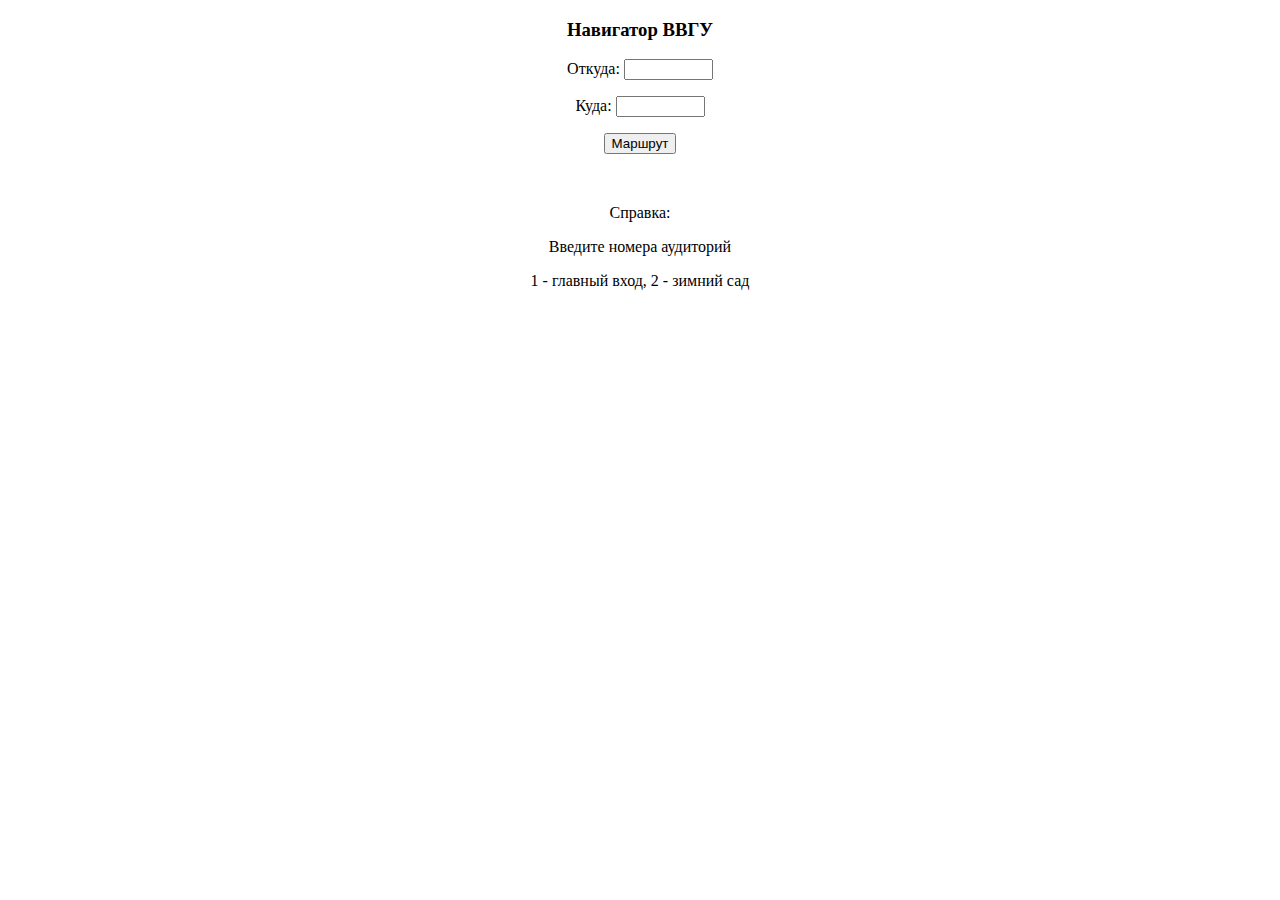
==== VVSU/index.html @ d14d4bb9 "Вывод маршрута словами" ====
<!DOCTYPE html>
<html>
<head>
  <title>Навигатор ВВГУ</title>
  <meta charset="utf-8" />
  <meta name="viewport" content="width=device-width, initial-scale=1">
  <script type="text/javascript" src="Plan_VVSU.js"></script>
  <script type="text/javascript" src="../read_plan.js"></script>
  <script type="text/javascript" src="../process_plan.js"></script>
  <script type="text/javascript" src="../find_route.js"></script>
</head>

<body>
  <center>

  <h3>Навигатор ВВГУ</h3>
  <form name="frm">
      <p>Откуда: <input type="text" size="8" name="from" /></p>
      <p>Куда: <input type="text" size="8" name="to" /></p>
      <p><input type="button" value="Маршрут" onClick="showRoute();" /></p>
  </form>

  <p>&nbsp;</p>
  <p>Справка:</p>
  <p>Введите номера аудиторий</p>
  <p>1 - главный вход, 2 - зимний сад</p>  

  <p>&nbsp;</p>
  <p id="route_text"></p>

  </center>

  <script type="text/javascript">
    function showRoute()
    {
        let from_point = frm.from.value;
        let to_point = frm.to.value;
        let route = findRoute(from_point, to_point);
        let route_str = route.join("<br/>");
        document.getElementById("route_text").innerHTML = route_str;
    }
  </script>
</body>
</html>
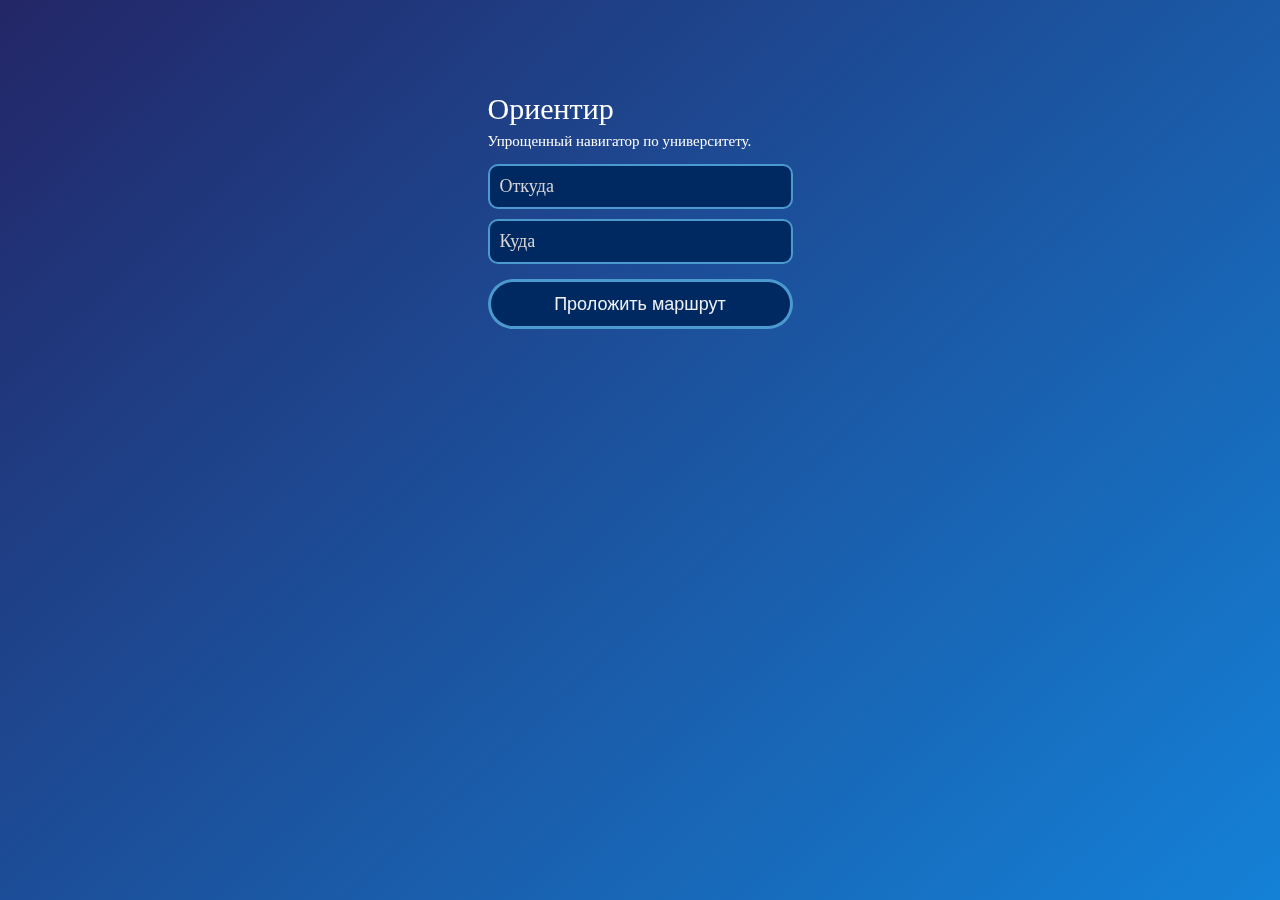
==== commit 66bee9d4: "some changes" ====
--- a/VVSU/index.html
+++ b/VVSU/index.html
@@ -1,44 +1,70 @@
 <!DOCTYPE html>
-<html>
+<html xmlns="http://www.w3.org/1999/html">
 <head>
-  <title>Навигатор ВВГУ</title>
+  <title>ВВГУ.Ориентир</title>
   <meta charset="utf-8" />
   <meta name="viewport" content="width=device-width, initial-scale=1">
+  <meta http-equiv="Content-type" content="text/html;charset=UTF-8" />
+
+  <link rel="stylesheet" href="nullstyle.css">
+  <link rel="stylesheet" href="styles.css">
+
   <script type="text/javascript" src="Plan_VVSU.js"></script>
   <script type="text/javascript" src="../read_plan.js"></script>
   <script type="text/javascript" src="../process_plan.js"></script>
   <script type="text/javascript" src="../find_route.js"></script>
+  <script type="text/javascript" src="show_route.js" defer></script>
 </head>
 
 <body>
-  <center>
+  <div class="background"> </div>
+  <div class="container">
+    <div class="header">
+      <div class="header__logo">
+        <img src="images/logo.svg" alt=""/>
+      </div>
+      <div class="header__title">Ориентир</div>
+      <div class="header__subtitle">Упрощенный навигатор по университету.</div>
+    </div>
+    <div class="form">
+      <form name="frm">
+        <input type="text" id="from" placeholder="Откуда" class="form__input"/>
+        <input type="text" id="to" placeholder="Куда" class="form__input"/>
+        <button type="button" id="button" onclick="showRoute();" class="form__button">Проложить маршрут</button>
+      </form>
+      <div id="output" class="output" hidden>
+        <div class="output__header">
+          <div class="output__line"></div>
+          <div class="output__title">Маршрут</div>
+          <div class="output__item-container">
+            <div id="out-from" class="output__item">ауд. 4407</div>
+            ->
+            <div id="out-to" class="output__item">ауд. 4305</div>
+          </div>
+        </div>
+        <div id="output-container"></div>
+      </div>
+<!--      <div id="route-text" hidden>123</div>-->
+      <div id="error-text" hidden></div>
+    </div>
+  </div>
+<!--  <center>-->
 
-  <h3>Навигатор ВВГУ</h3>
-  <form name="frm">
-      <p>Откуда: <input type="text" size="8" name="from" /></p>
-      <p>Куда: <input type="text" size="8" name="to" /></p>
-      <p><input type="button" value="Маршрут" onClick="showRoute();" /></p>
-  </form>
+<!--  <h3>ВВГУ.Ориентир</h3>-->
+<!--  <form name="frm">-->
+<!--      <p>Откуда: <input type="text" size="8" name="from" /></p>-->
+<!--      <p>Куда: <input type="text" size="8" name="to" /></p>-->
+<!--      <p><button type="button" class="new" onClick="showRoute();">Маршрут</button></p>-->
+<!--  </form>-->
 
-  <p>&nbsp;</p>
-  <p>Справка:</p>
-  <p>Введите номера аудиторий</p>
-  <p>1 - главный вход, 2 - зимний сад</p>  
+<!--  <p>&nbsp;</p>-->
+<!--  <p>Справка:</p>-->
+<!--  <p>Введите номера аудиторий</p>-->
+<!--  <p>1 - главный вход, 2 - зимний сад</p>  -->
 
-  <p>&nbsp;</p>
-  <p id="route_text"></p>
+<!--  <p>&nbsp;</p>-->
+<!--  <p id="route_text"></p>-->
 
-  </center>
-
-  <script type="text/javascript">
-    function showRoute()
-    {
-        let from_point = frm.from.value;
-        let to_point = frm.to.value;
-        let route = findRoute(from_point, to_point);
-        let route_str = route.join("<br/>");
-        document.getElementById("route_text").innerHTML = route_str;
-    }
-  </script>
+<!--  </center>-->
 </body>
 </html>
--- a/VVSU/nullstyle.css
+++ b/VVSU/nullstyle.css
@@ -0,0 +1,38 @@
+/*Обнуление*/
+*{
+    padding: 0;
+    margin: 0;
+    border: 0;
+}
+*,*:before,*:after{
+    -moz-box-sizing: border-box;
+    -webkit-box-sizing: border-box;
+    box-sizing: border-box;
+}
+:focus,:active{outline: none;}
+a:focus,a:active{outline: none;}
+
+nav,footer,header,aside{display: block;}
+
+html,body{
+    height: 100%;
+    width: 100%;
+    font-size: 100%;
+    line-height: 1;
+    font-size: 14px;
+    -ms-text-size-adjust: 100%;
+    -moz-text-size-adjust: 100%;
+    -webkit-text-size-adjust: 100%;
+}
+input,button,textarea{font-family:inherit;}
+
+input::-ms-clear{display: none;}
+button{cursor: pointer;}
+button::-moz-focus-inner {padding:0;border:0;}
+a, a:visited{text-decoration: none;}
+a:hover{text-decoration: none;}
+ul li{list-style: none;}
+img{vertical-align: top;}
+
+h1,h2,h3,h4,h5,h6{font-size:inherit;font-weight: 400;}
+/*--------------------*/--- a/VVSU/styles.css
+++ b/VVSU/styles.css
@@ -0,0 +1,196 @@
+
+
+html {
+    background-color: transparent;
+}
+
+body {
+    /*background-color: #435757;     */
+    background-color: transparent;
+}
+
+.background {
+    background: rgb(35,38,103);
+    background: -moz-linear-gradient(137deg, rgba(35,38,103,1) 0%, rgba(20,129,215,1) 100%);
+    background: -webkit-linear-gradient(137deg, rgba(35,38,103,1) 0%, rgba(20,129,215,1) 100%);
+    background: linear-gradient(137deg, rgba(35,38,103,1) 0%, rgba(20,129,215,1) 100%);
+    filter: progid:DXImageTransform.Microsoft.gradient(startColorstr="#232667",endColorstr="#1481d7",GradientType=1);
+    position: fixed;
+    z-index: -1;
+    width: 100vw;
+    height: 100vh;
+}
+
+.output {
+    margin: 5px 0 0 0;
+}
+
+.output__header {
+    margin: 0 0 5px 0;
+}
+
+.output__line {
+    margin: 0 25px 0 25px;
+    border-top: 2px rgba(97, 189, 241, 0.77) solid;
+    height: 0;
+}
+
+.output__title {
+    margin: 12px 0 4px 0;
+    font-size: 20px;
+    text-align: center;
+    color: white;
+}
+
+.output__item-container {
+    display: flex;
+    justify-content: center;
+    align-items: center;
+    color: white;
+}
+
+.output__item {
+    padding: 3px 7px;
+    min-height: 25px;
+    min-width: 40px;
+    border-radius: 5px;
+    border: 2px rgba(97, 189, 241, 0.77) solid;
+    color: white;
+    text-align: center;
+    display: flex;
+    justify-content: center;
+    align-items: center;
+    line-height: 1;
+    background: #002962;
+}
+
+.output__step {
+    padding: 5px 5px;
+    margin: 5px 0;
+    border: 2px rgba(97, 189, 241, 0.77) solid;
+    border-radius: 5px;
+    font-size: 20px;
+    color: white;
+}
+
+.container {
+    max-width: 315px;
+    margin: 0 auto;
+    padding: 0 0 5px 0;
+}
+
+.header {
+    margin: 0 auto;
+    padding: 0 5px 5px;
+}
+
+.header__logo {/*383x815*/
+    margin: 0 auto;
+    padding: 30px 0;
+    width: 70%;
+}
+
+.header__logo img {
+    object-fit: contain;
+    width: 100%;
+    /*height: 100%;!*Proportional???*!*/
+}
+
+.header__title {
+    margin: 20px 0 0 0;
+    font-size: 30px;
+    text-align: left;
+    color: white;
+    user-select: none;
+    -webkit-user-select: none;
+}
+
+.header__subtitle {
+    margin: 10px 0 0 0;
+    font-size: 15px;
+    text-align: left;
+    color: white;
+    user-select: none;
+    -webkit-user-select: none;
+}
+
+#route-text {
+    color: white;
+    font-size: 20px;
+}
+
+#error-text {
+    color: #ce0000;
+    font-size: 20px;
+    text-align: center;
+}
+
+.form {
+    margin: 0 auto 0px auto;
+    padding: 0 5px 15px 5px;
+    width: 100%;
+}
+
+.form form {
+    text-align: center;
+}
+
+/*Input*/
+.form__input {
+    margin: 10px 0 0 0;
+    width: 100%;
+    padding: 10px;
+    font-size: 18px;
+    outline:none;
+    background: #002962;
+    border-radius: 10px;
+    border: 2px solid rgba(97, 189, 241, 0.77);
+    color: rgb(255, 255, 255);
+}
+
+.form__input:hover {
+    border: 2px solid rgba(255, 116, 51, 0.87);
+}
+
+.form__input:focus {
+    border: 2px solid rgba(255, 116, 51, 0.87);
+}
+
+.form__input::placeholder {
+    color: #d9d4d4;
+    opacity: 1;
+}
+
+.form__input::-ms-input-placeholder { /* Edge 12 -18 */
+    color: #d9d4d4;
+}
+
+/*Button*/
+.form__button {
+    margin: 15px auto 5px auto;
+    padding: 2px 10px;
+
+    background: #002962;
+    border: 3px solid rgba(97, 189, 241, 0.77);
+    border-radius: 25px;
+    color: rgba(255, 255, 255, 0.93);
+    cursor: pointer;
+    display: inline-block;
+    font-family: "Amazon Ember",sans-serif;
+    font-size: 18px;
+    line-height: 1;
+    position: relative;
+    text-align: center;
+    text-decoration: none;
+    user-select: none;
+    -webkit-user-select: none;
+    touch-action: manipulation;
+    vertical-align: middle;
+    width: 100%;
+    min-height: 50px;
+}
+
+.form__button:hover {
+    border: 2px solid rgba(255, 116, 51, 0.87);
+    color: rgba(255, 116, 51, 0.87);
+}
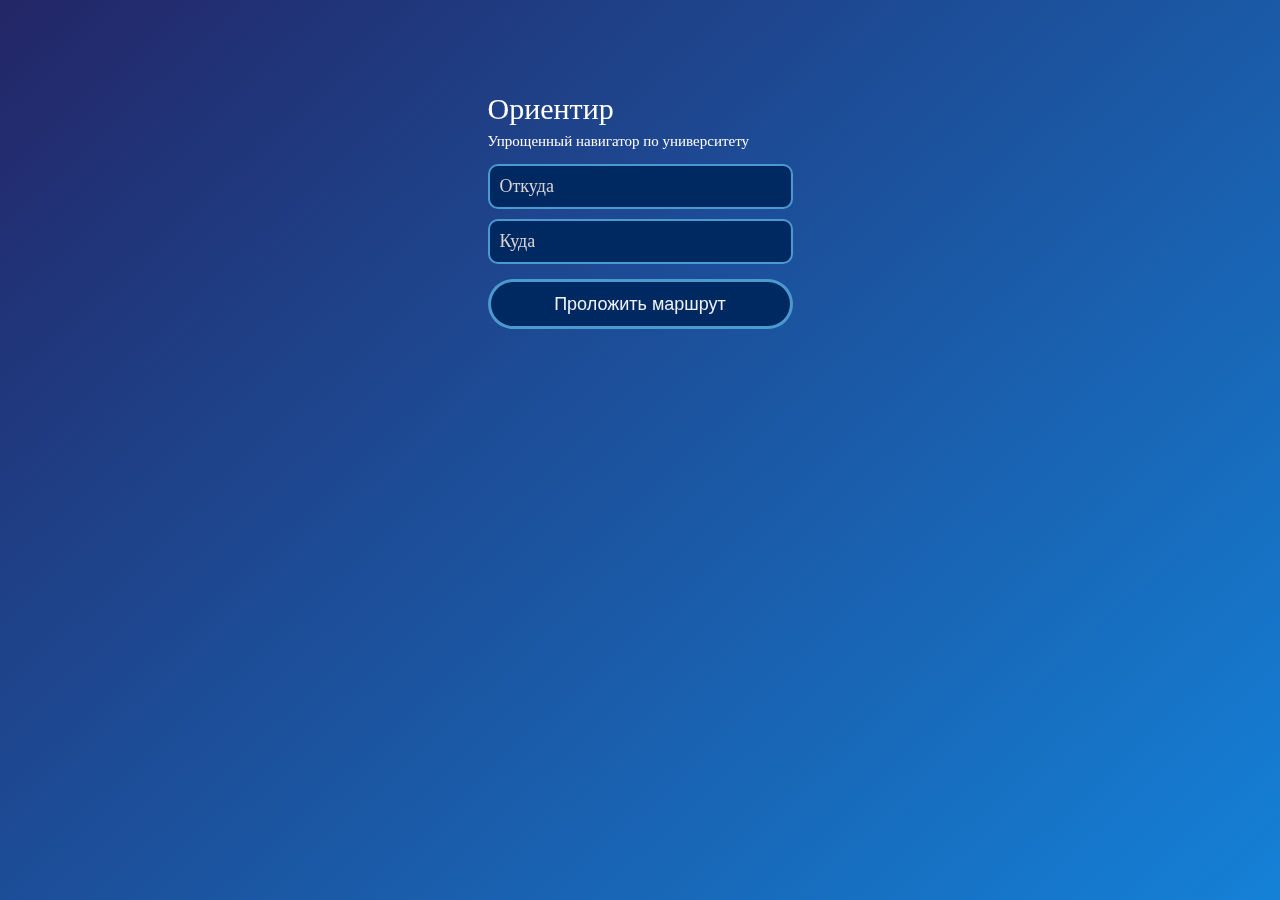
==== commit ca739cf9: "Оформление" ====
--- a/VVSU/index.html
+++ b/VVSU/index.html
@@ -24,7 +24,7 @@
         <img src="images/logo.svg" alt=""/>
       </div>
       <div class="header__title">Ориентир</div>
-      <div class="header__subtitle">Упрощенный навигатор по университету.</div>
+      <div class="header__subtitle">Упрощенный навигатор по университету</div>
     </div>
     <div class="form">
       <form name="frm">
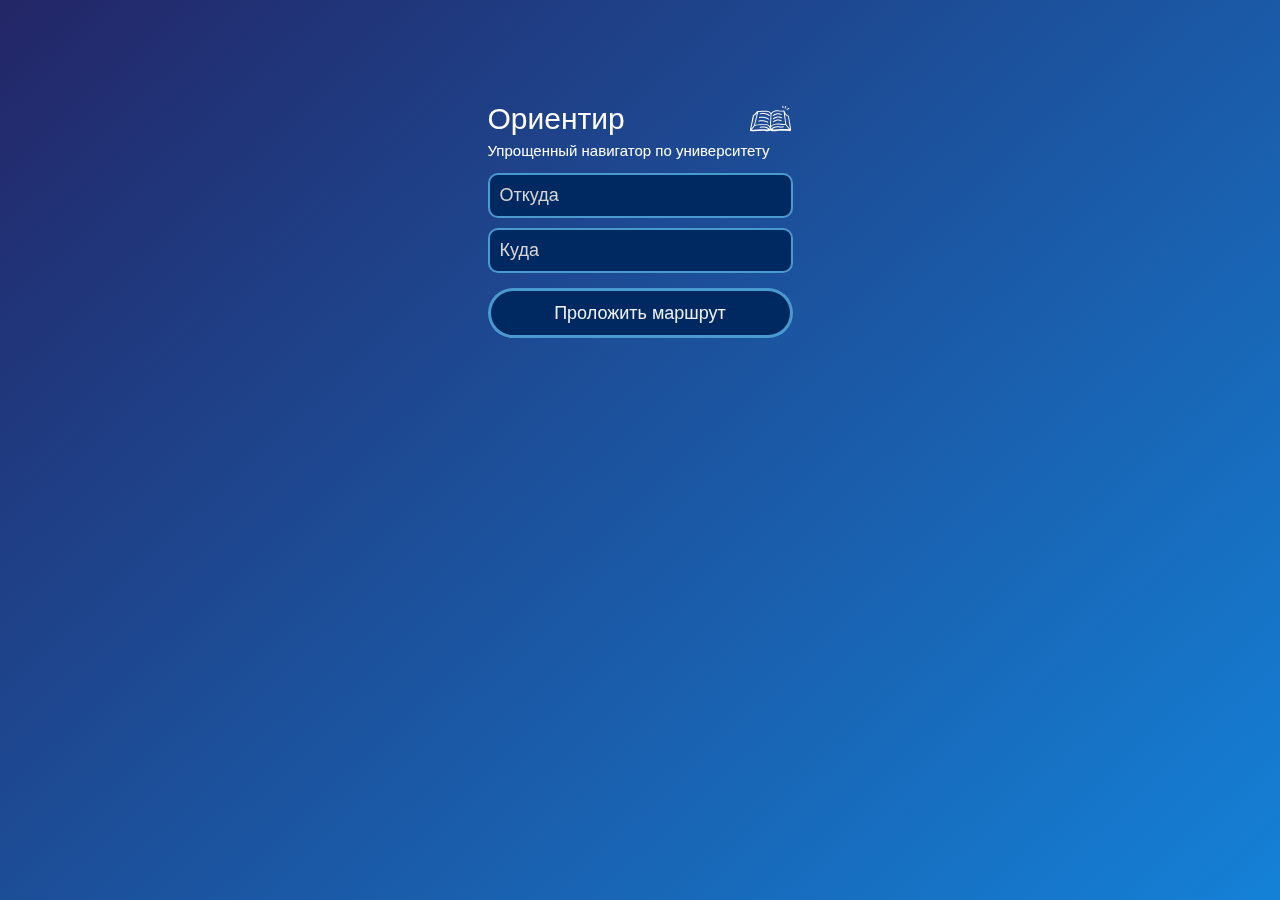
==== commit 4fcd9ec5: "Merge pull request #3 from lapkin25/main" ====
--- a/VVSU/index.html
+++ b/VVSU/index.html
@@ -9,62 +9,76 @@
   <link rel="stylesheet" href="nullstyle.css">
   <link rel="stylesheet" href="styles.css">
 
-  <script type="text/javascript" src="Plan_VVSU.js"></script>
+  <script type="text/javascript" src="js/Plan_VVSU.js"></script>
   <script type="text/javascript" src="../read_plan.js"></script>
   <script type="text/javascript" src="../process_plan.js"></script>
   <script type="text/javascript" src="../find_route.js"></script>
-  <script type="text/javascript" src="show_route.js" defer></script>
+  <script type="text/javascript" src="js/show_route.js" defer></script>
+  <script type="text/javascript" src="js/point_refs.js" defer></script>
 </head>
 
 <body>
   <div class="background"> </div>
   <div class="container">
-    <div class="header">
-      <div class="header__logo">
-        <img src="images/logo.svg" alt=""/>
+    <div class="header__logo">
+      <img src="images/logo.svg" alt=""/>
+    </div>
+    <div class="content">
+      <div class="references" hidden>
+        <div class="references__header">
+          <div class="references__back swipe-button"></div>
+          <div class="references__title">Справочник</div>
+        </div>
+        <div class="references__floor-line">
+          <div class="references__floor-icon"></div>
+          <ul class="references__floors">
+<!--            <li>1</li>-->
+<!--            <li>2</li>-->
+<!--            <li>3</li>-->
+<!--            <li>4</li>-->
+<!--            <li>1</li>-->
+<!--            <li>2</li>-->
+<!--            <li>3</li>-->
+<!--            <li>4</li>-->
+          </ul>
+        </div>
+        <ul class="references__list">
+<!--          <li>Вход 1</li>-->
+<!--          <li>Андерграунд</li>-->
+<!--          <li>ауд. 1301</li>-->
+        </ul>
       </div>
-      <div class="header__title">Ориентир</div>
-      <div class="header__subtitle">Упрощенный навигатор по университету</div>
-    </div>
-    <div class="form">
-      <form name="frm">
-        <input type="text" id="from" placeholder="Откуда" class="form__input"/>
-        <input type="text" id="to" placeholder="Куда" class="form__input"/>
-        <button type="button" id="button" onclick="showRoute();" class="form__button">Проложить маршрут</button>
-      </form>
-      <div id="output" class="output" hidden>
-        <div class="output__header">
-          <div class="output__line"></div>
-          <div class="output__title">Маршрут</div>
-          <div class="output__item-container">
-            <div id="out-from" class="output__item">ауд. 4407</div>
-            ->
-            <div id="out-to" class="output__item">ауд. 4305</div>
+
+      <div class="navigator">
+        <div class="header">
+          <div class="header__title-line">
+            <div class="header__title">Ориентир</div>
+            <div class="header__handbook swipe-button"></div>
           </div>
+          <div class="header__subtitle">Упрощенный навигатор по университету</div>
         </div>
-        <div id="output-container"></div>
+        <div class="form">
+          <form name="frm">
+            <input type="text" id="from" placeholder="Откуда" class="form__input"/>
+            <input type="text" id="to" placeholder="Куда" class="form__input"/>
+            <button type="button" id="button" onclick="showRoute();" class="form__button">Проложить маршрут</button>
+          </form>
+          <div id="output" class="output" hidden>
+            <div class="output__header">
+              <div class="output__line"></div>
+              <div class="output__title">Маршрут</div>
+              <div class="output__item-container">
+                <div id="out-from" class="output__item">ауд. 4407</div>
+                <img src="images/arrow-icon.svg">
+                <div id="out-to" class="output__item">ауд. 4305</div>
+              </div>
+            </div>
+            <div id="output-container"></div>
+          </div>
+          <div id="error-text" hidden></div>
+        </div>
       </div>
-<!--      <div id="route-text" hidden>123</div>-->
-      <div id="error-text" hidden></div>
     </div>
   </div>
-<!--  <center>-->
-
-<!--  <h3>ВВГУ.Ориентир</h3>-->
-<!--  <form name="frm">-->
-<!--      <p>Откуда: <input type="text" size="8" name="from" /></p>-->
-<!--      <p>Куда: <input type="text" size="8" name="to" /></p>-->
-<!--      <p><button type="button" class="new" onClick="showRoute();">Маршрут</button></p>-->
-<!--  </form>-->
-
-<!--  <p>&nbsp;</p>-->
-<!--  <p>Справка:</p>-->
-<!--  <p>Введите номера аудиторий</p>-->
-<!--  <p>1 - главный вход, 2 - зимний сад</p>  -->
-
-<!--  <p>&nbsp;</p>-->
-<!--  <p id="route_text"></p>-->
-
-<!--  </center>-->
 </body>
 </html>
--- a/VVSU/nullstyle.css
+++ b/VVSU/nullstyle.css
@@ -17,9 +17,8 @@
 html,body{
     height: 100%;
     width: 100%;
+    line-height: 1;
     font-size: 100%;
-    line-height: 1;
-    font-size: 14px;
     -ms-text-size-adjust: 100%;
     -moz-text-size-adjust: 100%;
     -webkit-text-size-adjust: 100%;
--- a/VVSU/styles.css
+++ b/VVSU/styles.css
@@ -49,6 +49,13 @@
     color: white;
 }
 
+.output__item-container img {
+    width: 40px;
+    height: 40px;
+    display: inline-block;
+    margin: 0 5px;
+}
+
 .output__item {
     padding: 3px 7px;
     min-height: 25px;
@@ -64,24 +71,152 @@
     background: #002962;
 }
 
-.output__step {
+.output__step-container {
+    padding: 0;
+    margin: 15px 0;
+}
+
+.output__step-text {
     padding: 5px 5px;
-    margin: 5px 0;
+    margin: 0 0;
+    border-left: 2px rgba(97, 189, 241, 0.77) solid;
+    font-size: 1.25rem;
+    color: white;
+}
+
+.output__step-detail-text {
+    padding: 5px 5px;
+    margin: 0;
+    border-left: 2px rgba(255, 116, 51, 0.87) solid;
+    font-size: 1.1rem;
+    color: white;
+}
+
+.output__step-button-container {
+    margin: auto 0;
+    padding: 2px 5px;
+    min-height: 26px;
+    min-width: 24px;
+    text-align: center;
+    overflow: hidden;
+    background: url('images/dots.svg') center/100% no-repeat;
+}
+
+.output__step-line {
+    display: flex;
+    justify-content: space-between;
+    align-items: center;
+}
+
+.content {
+
+}
+
+.navigator {
+    width: 100%;
+}
+
+/*Point references*/
+.swipe-button {
+
+}
+
+.references {
+    width: 100%;
+}
+
+.references__header {
+    display: flex;
+    align-items: center;
+    margin-bottom: 15px;
+    border-bottom: 1px rgba(97, 189, 241, 0.77) solid;
+}
+
+.references__title {
+    text-align: center;
+    font-size: 1.5rem;
+    padding: 0 0 4px 0;
+    margin: 0 auto;
+    color: white;
+}
+
+.references__back {
+    padding: 2px 0 0 0;
+    background: url('images/back.svg') center/100% no-repeat;
+    width: 25px;
+    height: 25px;
+}
+
+.references__floor-line {
+    display: flex;
+    align-items: start;
+}
+
+.references__floor-icon {
+    background: url('images/floor.png') center/100% no-repeat;
+    width: 25px;
+    height: 25px;
+    margin: 0 15px 0 0;
+}
+
+.references__floors {
+    margin: 0 auto;
+}
+
+.references__floors li {
     border: 2px rgba(97, 189, 241, 0.77) solid;
-    border-radius: 5px;
-    font-size: 20px;
-    color: white;
-}
-
+    border-radius: 50%;
+    text-align: center;
+    line-height: 1;
+    display: inline-block;
+    min-width: 20px;
+    color: #868686;
+    user-select: none;
+    margin: 0 2px;
+    font-size: 1.2rem;
+    width: 1.5rem;
+    height: 1.5rem;
+}
+
+li.references__floors_selected {
+    border: 2px rgba(255, 116, 51, 0.87) solid;
+    color: white;
+}
+
+.references__list {
+    margin: 20px 0 0 0;
+}
+
+.references__list li {
+    color: white;
+    display: flex;
+    justify-content: space-between;
+}
+
+/**/
 .container {
+    font-family: Roboto, sans-serif;
+    font-weight: 350;
     max-width: 315px;
     margin: 0 auto;
     padding: 0 0 5px 0;
 }
 
 .header {
-    margin: 0 auto;
+    margin: 20px 0 auto;
     padding: 0 5px 5px;
+}
+
+.header__title-line {
+    display: flex;
+    justify-content: space-between;
+    align-items: center;
+}
+
+.header__handbook {
+    background: url('images/handbook.svg') center/100% no-repeat;
+    width: 45px;
+    height: 45px;
 }
 
 .header__logo {/*383x815*/
@@ -97,7 +232,6 @@
 }
 
 .header__title {
-    margin: 20px 0 0 0;
     font-size: 30px;
     text-align: left;
     color: white;
@@ -106,7 +240,7 @@
 }
 
 .header__subtitle {
-    margin: 10px 0 0 0;
+    margin: 2px 0 0 0;
     font-size: 15px;
     text-align: left;
     color: white;
